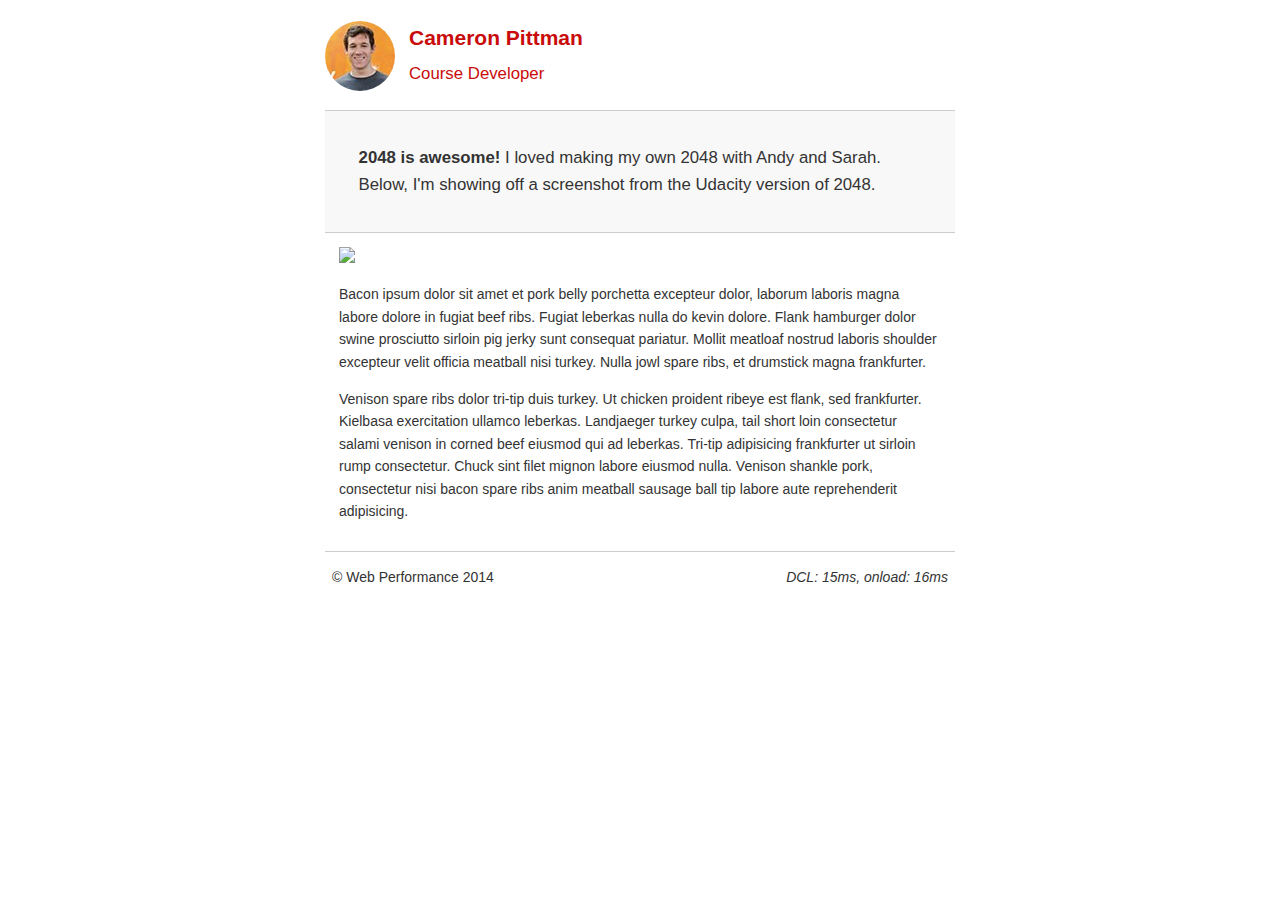
==== project-2048.html @ ab0d4e05 "2084TestV0.01" ====
<!DOCTYPE html>
<html lang="en">
  <head>
    <meta charset="utf-8">
    <meta name="viewport" content="width=device-width, initial-scale=1">
    <meta name="description" content=" FILL ME IN ">
    <meta name="author" content=" FILL ME IN ">
    <title>Cameron Pittman: Portfolio</title>

    <!-- Hmm, what is the impact of web fonts on speed? Measure it... -->
   <link href="https//fonts.googleapis.com/css?family=Open+Sans:400,700" rel="stylesheet">
    <!-- <link href="css/style.css" rel="stylesheet"> -->
    <link href="css/print.css" rel="stylesheet" media="print">
    <style type="text/css">
    html {
  font-size: 100%;
  overflow-y: scroll;
  -webkit-tap-highlight-color: rgba(0,0,0,0);
  -ms-text-size-adjust: 100%;
  -webkit-text-size-adjust: none;
}
body { margin: 0; font-size: 14px; line-height: 1.61; font-weight: 400; }
body, button, input, select, textarea { font-family: 'Open Sans', sans-serif; color: #333; }

a { color: #12C; }
a:visited { color: #61C; }
a:focus { outline: thin dotted; }
a:hover, a:active { color: #c00; outline: 0; }

b, strong { font-weight: bold; }
pre, code { font-family: monospace, monospace; font-size: 1em; }
ul, ol { margin: 1em 0; padding: 0 0 0 20px; }
img { border: 0; max-width: 100%; }

body { background: #fff; }
header, footer, .container { max-width: 45em; margin: 0 auto; }

header { padding: 0 0.5em; color: #C90B0B; }
header img { border-radius: 40px; float: left; }
header p { font-size:1.5em; font-weight: bold; padding-left: 4em;}
header p span { font-size: 0.8em; font-weight: normal;}

.hero { padding: 2em; background-color: #f8f8f8; font-size:1.2em;
  border-bottom: 1px solid #ccc;
  border-top: 1px solid #ccc;
}

.content { padding: 1em 1em; }
.content li { list-style-type: none; font-size: 1.1em;}
li img { float:left; padding-right: 1em; }
li p { font-size: 0.9em; font-style: italic; }

footer {
  padding: 0 0.5em;
  border-top: 1px solid #ccc;
}
footer span { float: right; font-style: italic; }

/* Smartphones (portrait) */
@media only screen and (max-width: 480px) {
  body { font-size: 12px;}
  header p { padding-left: 4.5em;}
}
    </style>

    <script>
      (function(w,g){w['GoogleAnalyticsObject']=g;
      w[g]=w[g]||function(){(w[g].q=w[g].q||[]).push(arguments)};w[g].l=1*new Date();})(window,'ga');

      // Optional TODO: replace with your Google Analytics profile ID.
      ga('create', 'UA-XXXX-Y');
      ga('send', 'pageview');
    </script>
    <script src="//www.google-analytics.com/analytics.js"></script>
    <script src="js/perfmatters.js"></script>
  </head>

  <body>
    <header>
      <a href="/"><img src="img/profilepic.jpg"></a>
      <p>Cameron Pittman<br><span>Course Developer</span></p>
    </header>

    <div class="container">
      <div class="hero">
        <strong>2048 is awesome!</strong> I loved making my own 2048 with Andy and Sarah. Below, I'm showing off a screenshot from the Udacity version of 2048.
      </div>

      <div class="content">

        <img class="img-responsive" src="img/2048.png">

        <p>Bacon ipsum dolor sit amet et pork belly porchetta excepteur dolor, laborum laboris magna labore dolore in fugiat beef ribs. Fugiat leberkas nulla do kevin dolore. Flank hamburger dolor swine prosciutto sirloin pig jerky sunt consequat pariatur. Mollit meatloaf nostrud laboris shoulder excepteur velit officia meatball nisi turkey. Nulla jowl spare ribs, et drumstick magna frankfurter.</p>

        <p>Venison spare ribs dolor tri-tip duis turkey. Ut chicken proident ribeye est flank, sed frankfurter. Kielbasa exercitation ullamco leberkas. Landjaeger turkey culpa, tail short loin consectetur salami venison in corned beef eiusmod qui ad leberkas. Tri-tip adipisicing frankfurter ut sirloin rump consectetur. Chuck sint filet mignon labore eiusmod nulla. Venison shankle pork, consectetur nisi bacon spare ribs anim meatball sausage ball tip labore aute reprehenderit adipisicing.</p>

    </div>

    <footer>
      <p>&copy; Web Performance 2014 <span id="crp-stats"></span></p>
    </footer>
  </body>
</html>
---- css/style.css ----
/*@import url('https://fonts.googleapis.com/css?family=Open+Sans:400,700');*/
html {
  font-size: 100%;
  overflow-y: scroll;
  -webkit-tap-highlight-color: rgba(0,0,0,0);
  -ms-text-size-adjust: 100%;
  -webkit-text-size-adjust: none;
}
body { margin: 0; font-size: 14px; line-height: 1.61; font-weight: 400; }
body, button, input, select, textarea { font-family: 'Open Sans', sans-serif; color: #333; }

a { color: #12C; }
a:visited { color: #61C; }
a:focus { outline: thin dotted; }
a:hover, a:active { color: #c00; outline: 0; }

b, strong { font-weight: bold; }
pre, code { font-family: monospace, monospace; font-size: 1em; }
ul, ol { margin: 1em 0; padding: 0 0 0 20px; }
img { border: 0; max-width: 100%; }

body { background: #fff; }
header, footer, .container { max-width: 45em; margin: 0 auto; }

header { padding: 0 0.5em; color: #C90B0B; }
header img { border-radius: 40px; float: left; }
header p { font-size:1.5em; font-weight: bold; padding-left: 4em;}
header p span { font-size: 0.8em; font-weight: normal;}

.hero { padding: 2em; background-color: #f8f8f8; font-size:1.2em;
  border-bottom: 1px solid #ccc;
  border-top: 1px solid #ccc;
}

.content { padding: 1em 1em; }
.content li { list-style-type: none; font-size: 1.1em;}
li img { float:left; padding-right: 1em; }
li p { font-size: 0.9em; font-style: italic; }

footer {
  padding: 0 0.5em;
  border-top: 1px solid #ccc;
}
footer span { float: right; font-style: italic; }

/* Smartphones (portrait) */
@media only screen and (max-width: 480px) {
  body { font-size: 12px;}
  header p { padding-left: 4.5em;}
}
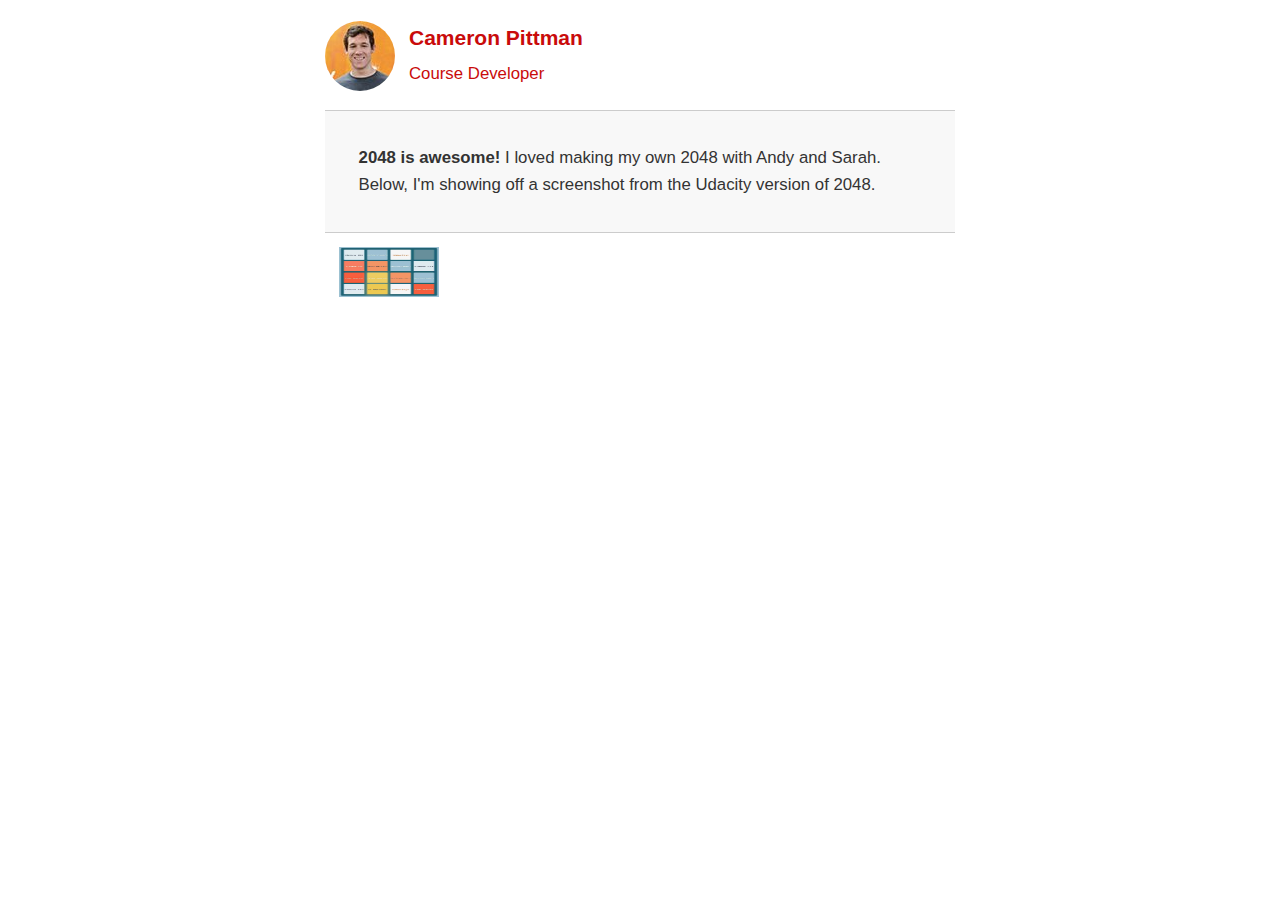
==== commit 2aeafcc9: "2048testV0.02" ====
--- a/project-2048.html
+++ b/project-2048.html
@@ -88,7 +88,7 @@
 
       <div class="content">
 
-        <img class="img-responsive" src="img/2048.png">
+        <img class="img-responsive" src="[data-uri]" style="width: 100px; height: 50px; >
 
         <p>Bacon ipsum dolor sit amet et pork belly porchetta excepteur dolor, laborum laboris magna labore dolore in fugiat beef ribs. Fugiat leberkas nulla do kevin dolore. Flank hamburger dolor swine prosciutto sirloin pig jerky sunt consequat pariatur. Mollit meatloaf nostrud laboris shoulder excepteur velit officia meatball nisi turkey. Nulla jowl spare ribs, et drumstick magna frankfurter.</p>
 
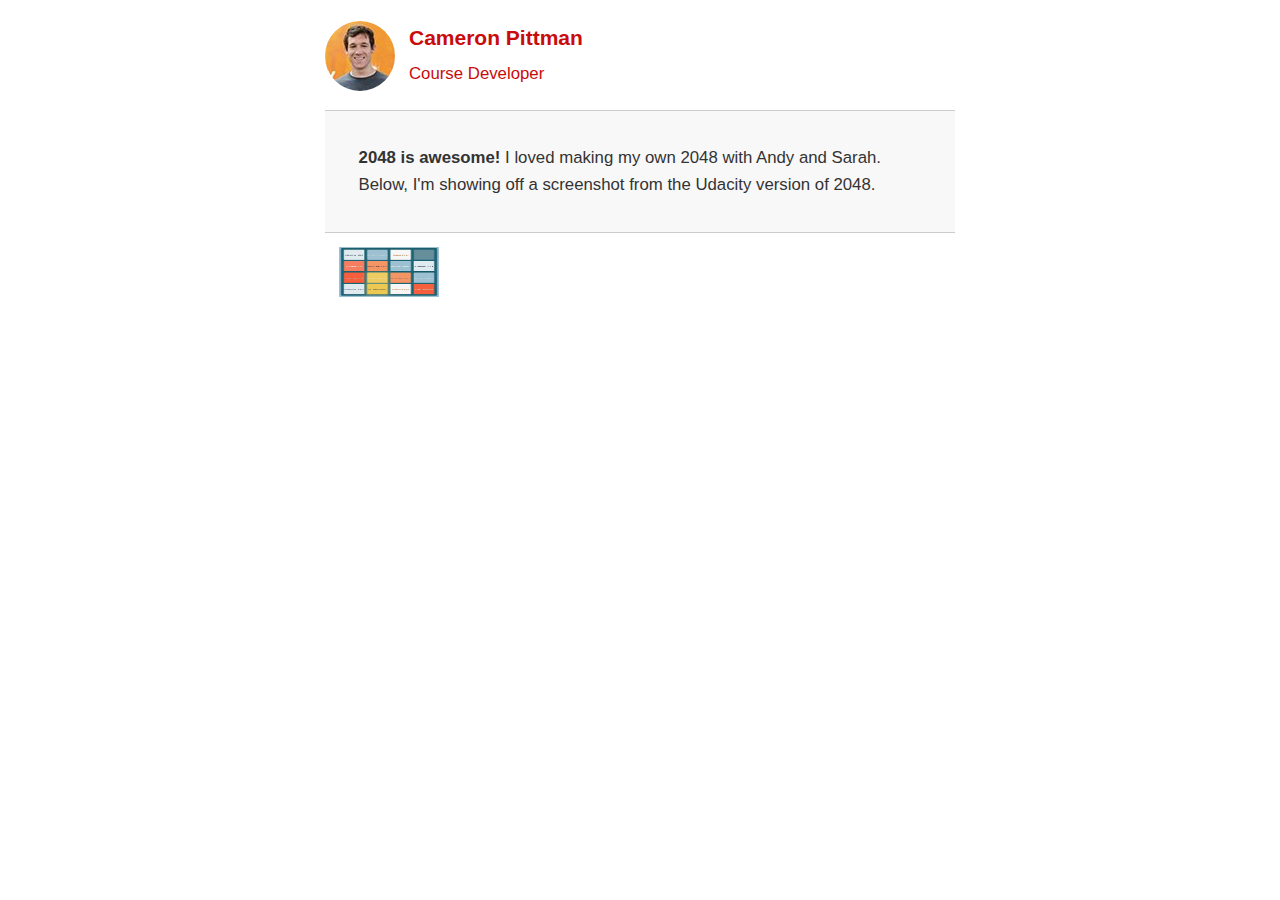
==== commit ef151f80: "resizePIC" ====
--- a/project-2048.html
+++ b/project-2048.html
@@ -88,7 +88,7 @@
 
       <div class="content">
 
-        <img class="img-responsive" src="[data-uri]" style="width: 100px; height: 50px; >
+        <img class="img-responsive" src="img/2048.png" style="width: 100px; height: 50px; >
 
         <p>Bacon ipsum dolor sit amet et pork belly porchetta excepteur dolor, laborum laboris magna labore dolore in fugiat beef ribs. Fugiat leberkas nulla do kevin dolore. Flank hamburger dolor swine prosciutto sirloin pig jerky sunt consequat pariatur. Mollit meatloaf nostrud laboris shoulder excepteur velit officia meatball nisi turkey. Nulla jowl spare ribs, et drumstick magna frankfurter.</p>
 
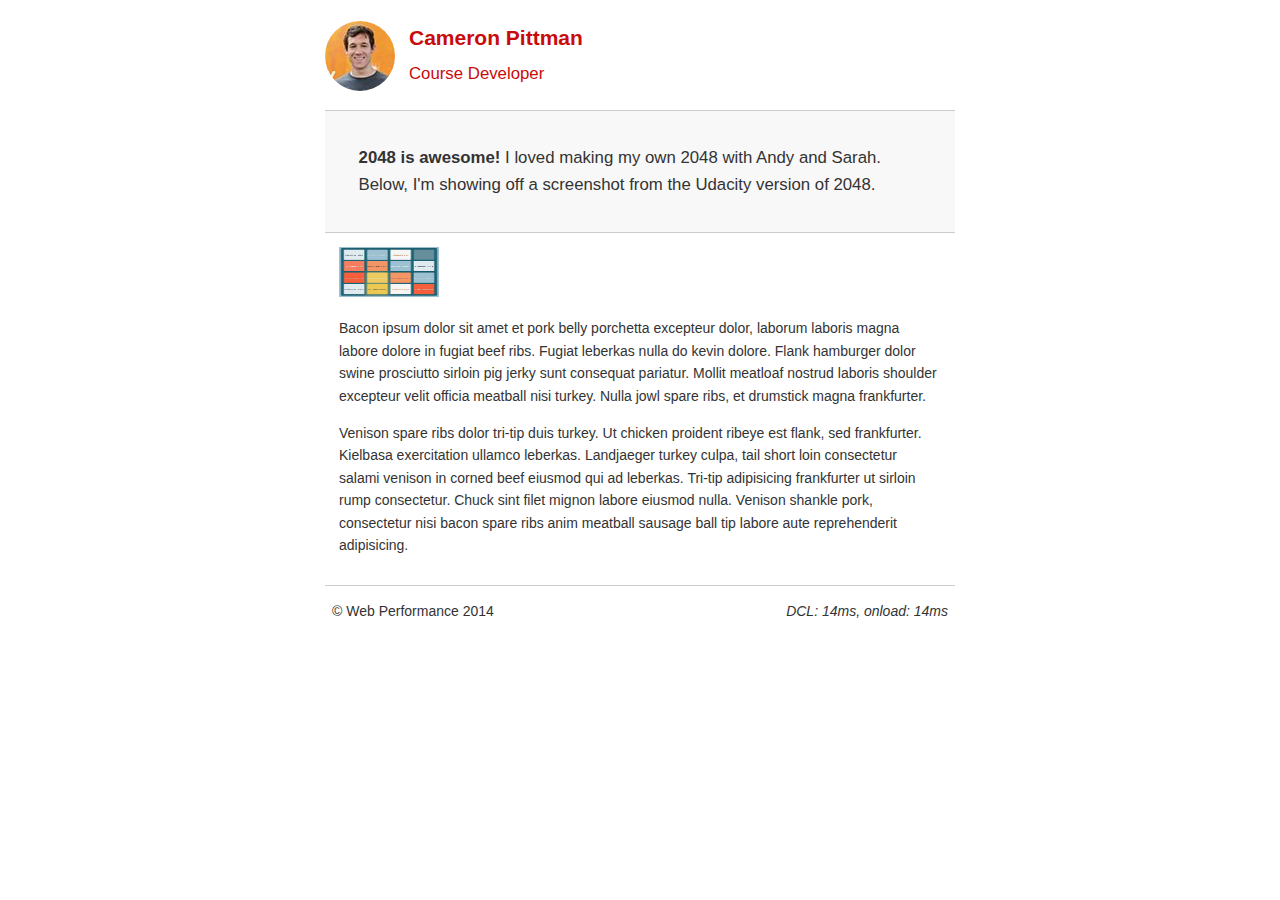
==== commit fea1afc6: "fixstyle" ====
--- a/project-2048.html
+++ b/project-2048.html
@@ -88,7 +88,7 @@
 
       <div class="content">
 
-        <img class="img-responsive" src="img/2048.png" style="width: 100px; height: 50px; >
+        <img class="img-responsive" src="img/2048.png" style="width: 100px; height: 50px;">
 
         <p>Bacon ipsum dolor sit amet et pork belly porchetta excepteur dolor, laborum laboris magna labore dolore in fugiat beef ribs. Fugiat leberkas nulla do kevin dolore. Flank hamburger dolor swine prosciutto sirloin pig jerky sunt consequat pariatur. Mollit meatloaf nostrud laboris shoulder excepteur velit officia meatball nisi turkey. Nulla jowl spare ribs, et drumstick magna frankfurter.</p>
 
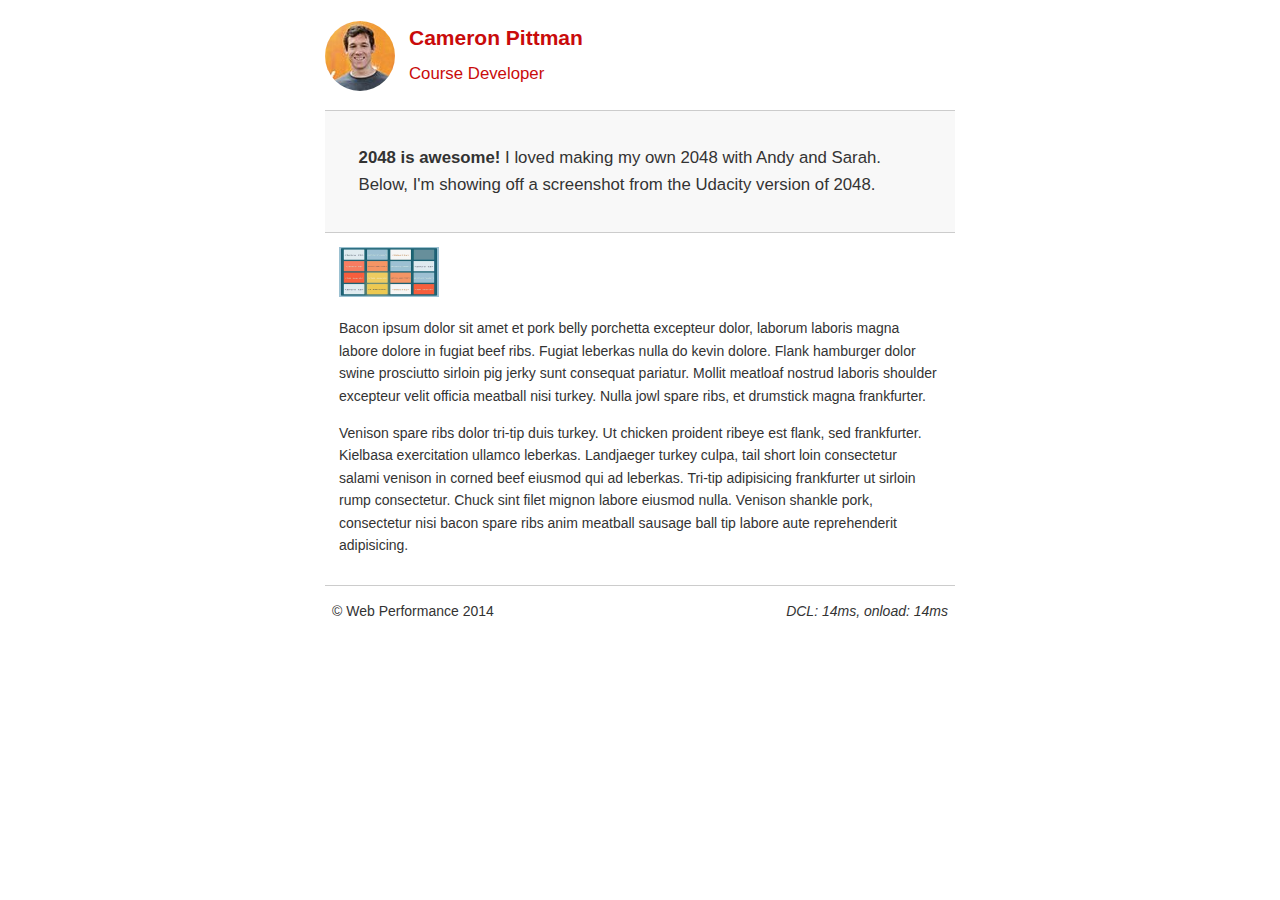
==== commit e1d71acb: "enhancment" ====
--- a/project-2048.html
+++ b/project-2048.html
@@ -8,9 +8,9 @@
     <title>Cameron Pittman: Portfolio</title>
 
     <!-- Hmm, what is the impact of web fonts on speed? Measure it... -->
-   <link href="https//fonts.googleapis.com/css?family=Open+Sans:400,700" rel="stylesheet">
+   <!--<link href="https//fonts.googleapis.com/css?family=Open+Sans:400,700" rel="stylesheet">-->
     <!-- <link href="css/style.css" rel="stylesheet"> -->
-    <link href="css/print.css" rel="stylesheet" media="print">
+
     <style type="text/css">
     html {
   font-size: 100%;
@@ -62,17 +62,6 @@
   header p { padding-left: 4.5em;}
 }
     </style>
-
-    <script>
-      (function(w,g){w['GoogleAnalyticsObject']=g;
-      w[g]=w[g]||function(){(w[g].q=w[g].q||[]).push(arguments)};w[g].l=1*new Date();})(window,'ga');
-
-      // Optional TODO: replace with your Google Analytics profile ID.
-      ga('create', 'UA-XXXX-Y');
-      ga('send', 'pageview');
-    </script>
-    <script src="//www.google-analytics.com/analytics.js"></script>
-    <script src="js/perfmatters.js"></script>
   </head>
 
   <body>
@@ -100,4 +89,16 @@
       <p>&copy; Web Performance 2014 <span id="crp-stats"></span></p>
     </footer>
   </body>
+   <link href="css/print.css" rel="stylesheet" media="print">
+    <link href="css/portrait.css" rel="stylesheet" media="portrait">
+    <script>
+      (function(w,g){w['GoogleAnalyticsObject']=g;
+      w[g]=w[g]||function(){(w[g].q=w[g].q||[]).push(arguments)};w[g].l=1*new Date();})(window,'ga');
+
+      // Optional TODO: replace with your Google Analytics profile ID.
+      ga('create', 'UA-XXXX-Y');
+      ga('send', 'pageview');
+    </script>
+    <script src="//www.google-analytics.com/analytics.js"></script>
+    <script src="js/perfmatters.js"></script>
 </html>
--- a/css/style.css
+++ b/css/style.css
@@ -42,9 +42,4 @@
   border-top: 1px solid #ccc;
 }
 footer span { float: right; font-style: italic; }
-
-/* Smartphones (portrait) */
-@media only screen and (max-width: 480px) {
-  body { font-size: 12px;}
-  header p { padding-left: 4.5em;}
 }
--- a/css/portrait.css
+++ b/css/portrait.css
@@ -0,0 +1,6 @@
+
+/* Smartphones (portrait) */
+@media only screen and (max-width: 480px) {
+  body { font-size: 12px;}
+  header p { padding-left: 4.5em;}
+}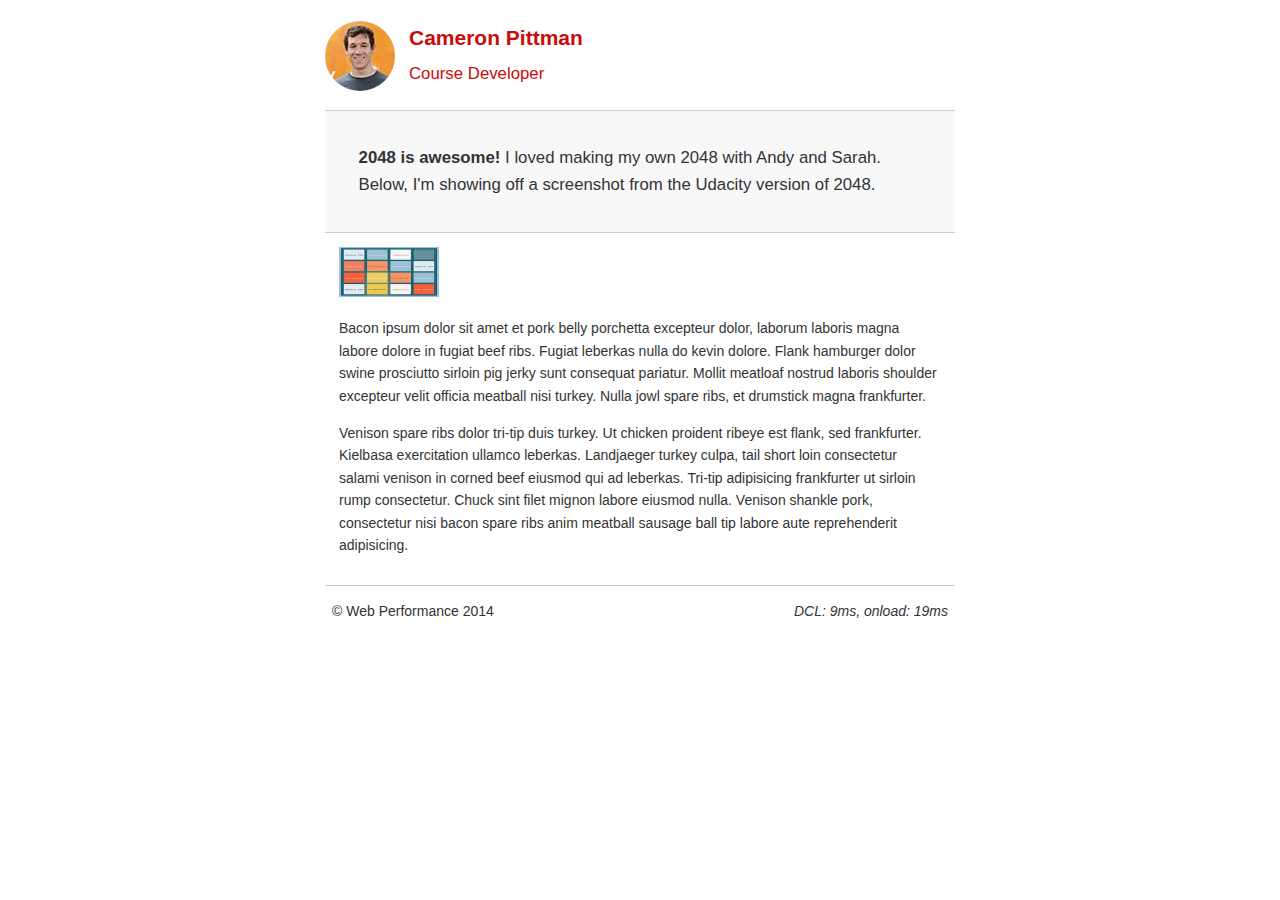
==== commit 8ae676dc: "testv0.11" ====
--- a/project-2048.html
+++ b/project-2048.html
@@ -100,5 +100,5 @@
       ga('send', 'pageview');
     </script>
     <script src="//www.google-analytics.com/analytics.js"></script>
-    <script src="js/perfmatters.js"></script>
+    <script async src="js/perfmatters.js"></script>
 </html>
